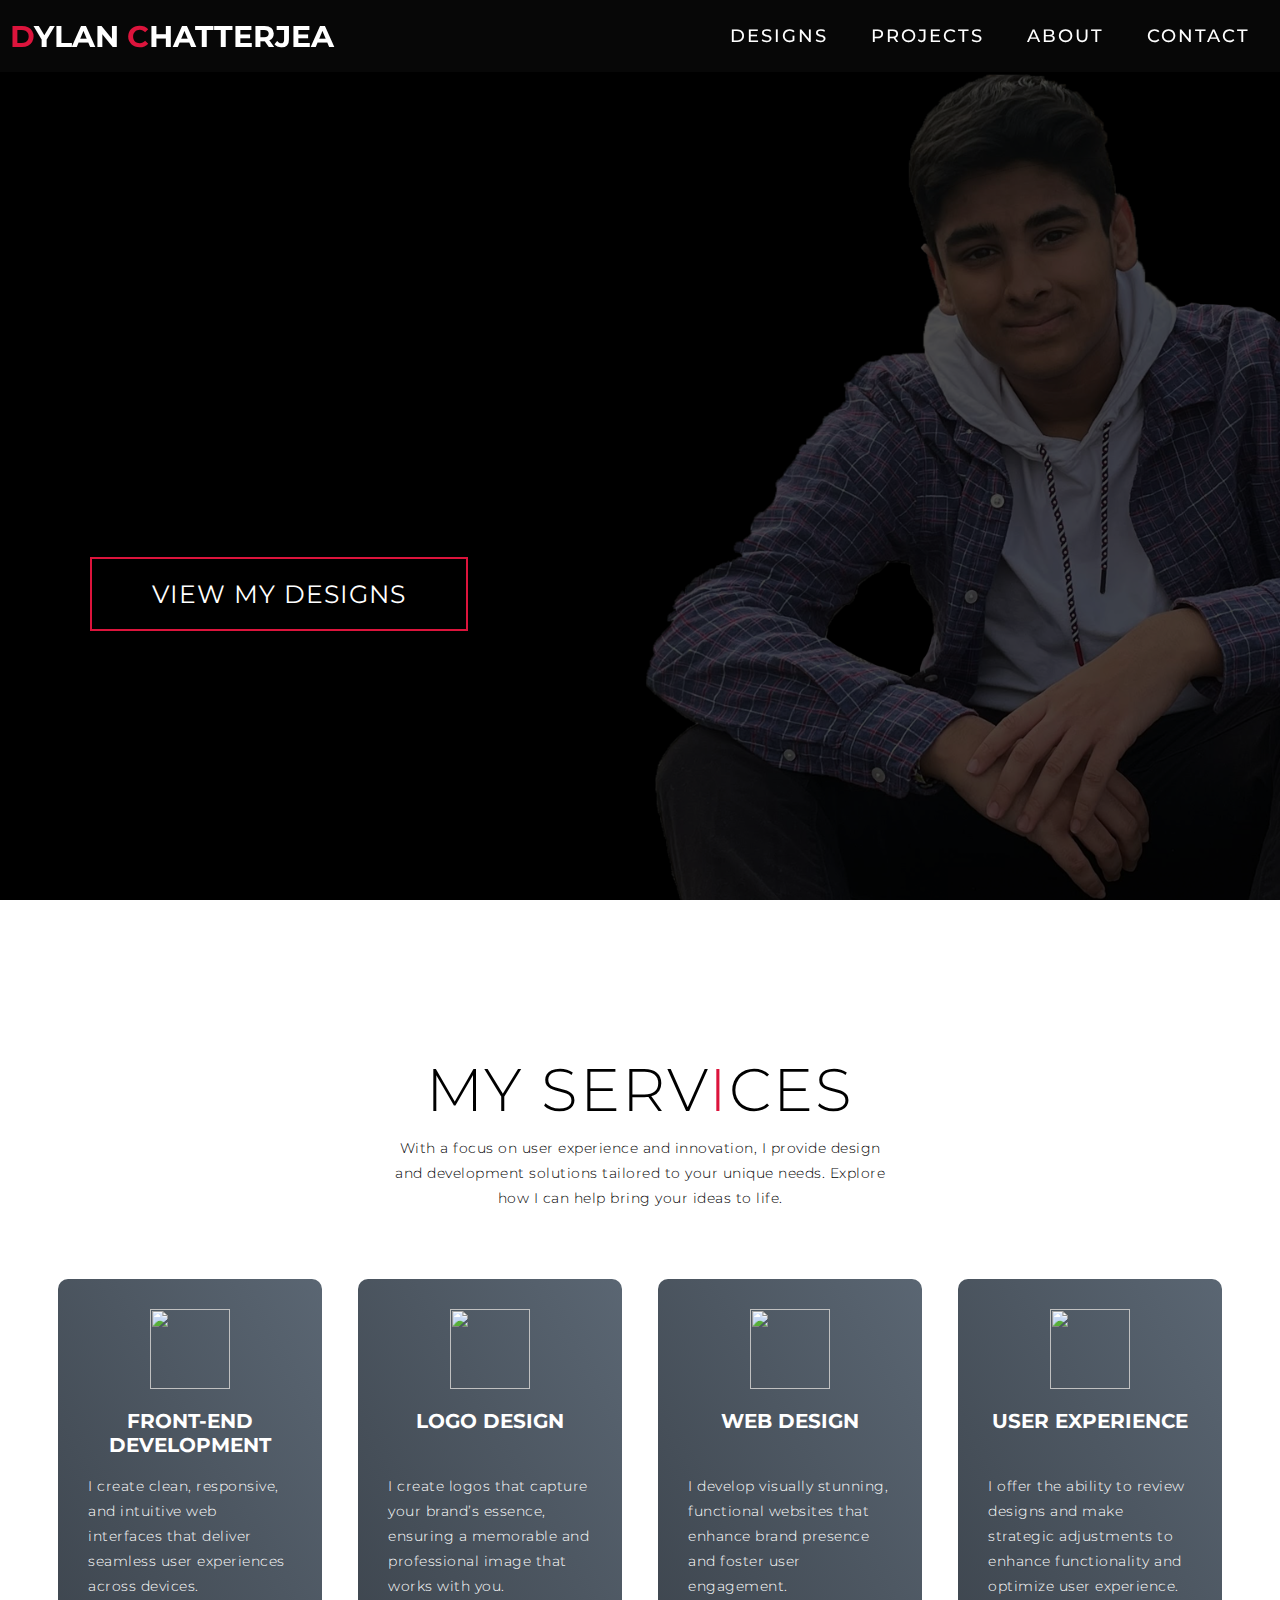
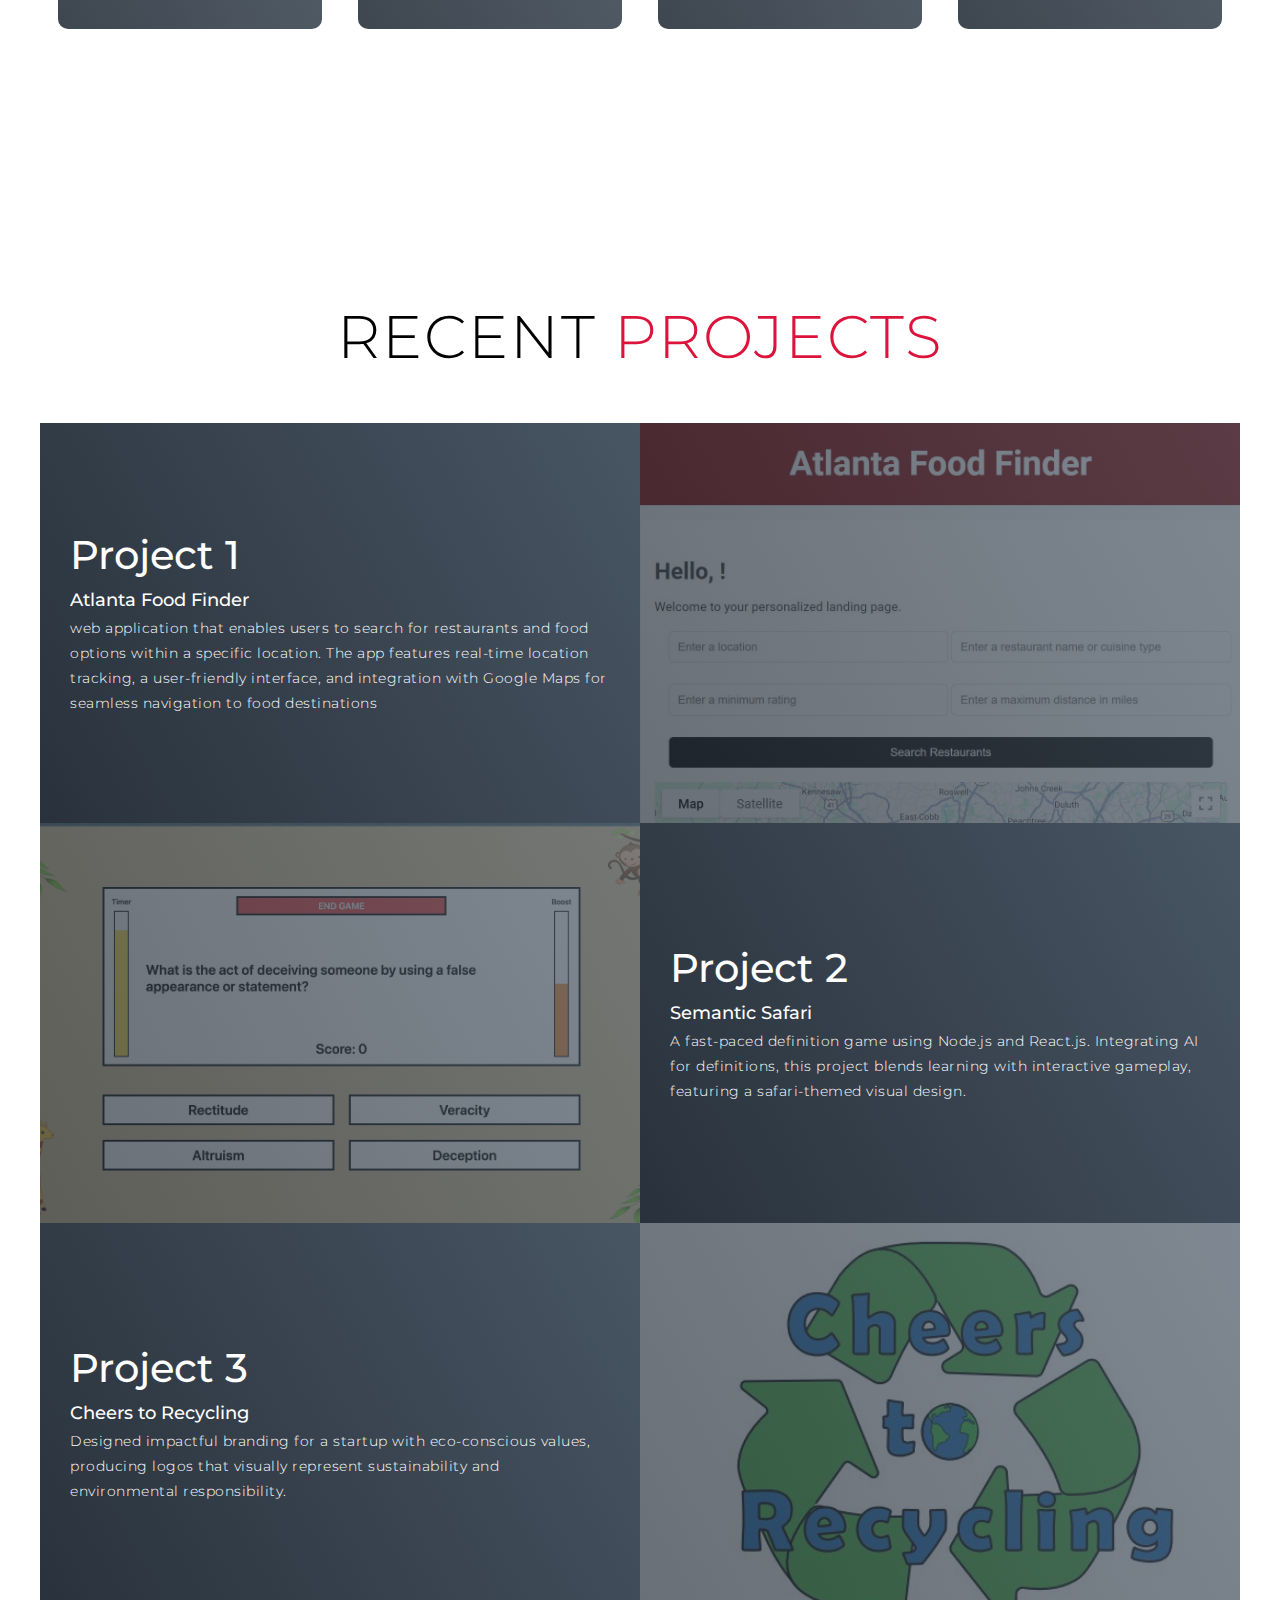
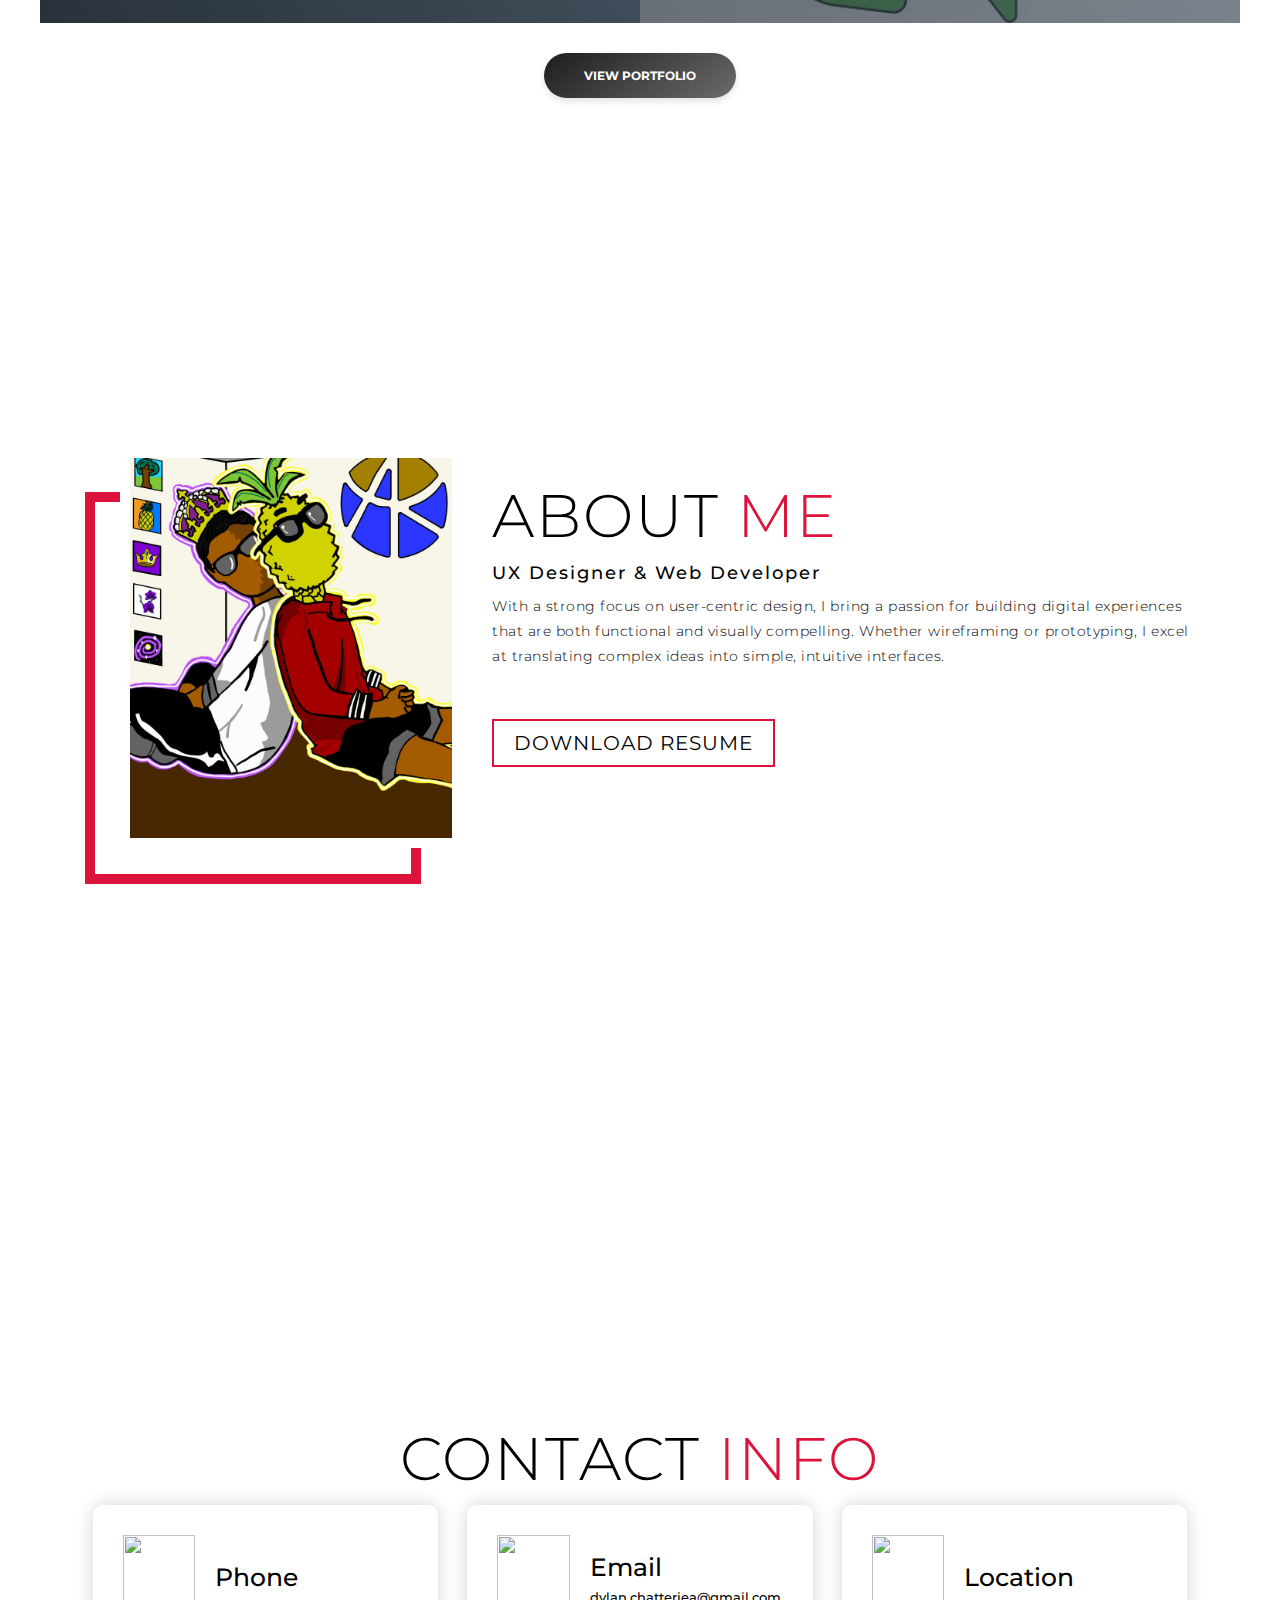
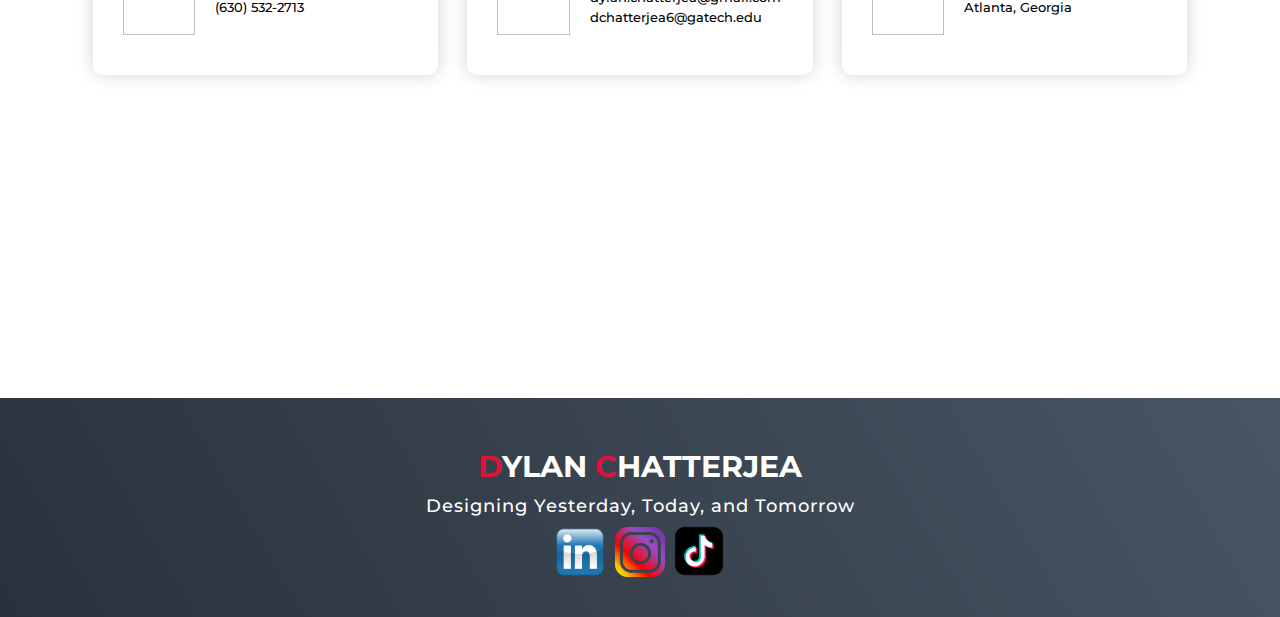
==== index.html @ 4c48ed21 "Add files via upload" ====
<!DOCTYPE html>
<html lang="en">

<head>
  <meta charset="UTF-8">
  <meta name="viewport" content="width=device-width, initial-scale=1.0">
  <link rel="stylesheet" href="style.css">
  <title>Dylan Chatterjea | UI Designer & Web Developer</title>
</head>

<body>
  <!-- Header -->
  <section id="header">
    <div class="header container">
      <div class="nav-bar">
        <div class="brand">
          <a href="#hero">
            <h1><span>D</span>ylan <span>C</span>hatterjea</h1>
          </a>
        </div>
        <div class="nav-list">
          <div class="head">
            <div class="bar"></div>
          </div>
          <ul>
            <li><a href="designs.html" data-after="Desgins">Designs</a></li>
            <li><a href="projects.html" data-after="Projects">Projects</a></li>
            <li><a href="about.html" data-after="About">About</a></li>
            <li><a href="contact.html" data-after="Contact">Contact</a></li>
          </ul>
        </div>
      </div>
    </div>
  </section>
  <!-- End Header -->

  <!-- Hero Section  -->
  <section id="hero">
  <div class="hero container">
    <div>
      <h1>Hi, I'm Dylan <span></span></h1>
      <h1>A UI Designer & <span></span></h1>
      <h1>Web Developer<span></span></h1>
      <!-- Updated button with the new link -->
      <a href="designs.html" type="button" class="cta">View My Designs</a>
    </div>
  </div>
</section>

  </section>
  <!-- End Hero Section -->

  <!-- Services Section -->
  <section id="services">
    <div class="services container">
      <div class="service-top">
        <h1 class="section-title">My Serv<span>i</span>ces</h1>
        <p>With a focus on user experience and innovation, I provide design and development solutions tailored to your unique needs. Explore how I can help bring your ideas to life.</p>
      </div>
      <div class="service-bottom">
        <div class="service-item">
          <div class="icon"><img src="https://img.icons8.com/bubbles/100/000000/services.png" /></div>
          <h2>Front-End Development</h2>
          <p>I create clean, responsive, and intuitive web interfaces that deliver seamless user experiences across devices.</p>
        </div>
        <div class="service-item">
          <div class="icon"><img src="https://img.icons8.com/bubbles/100/000000/services.png" /></div>
          <h2>Logo Design</h2>
          <p>I create logos that capture your brand’s essence, ensuring a memorable and professional image that works with you.</p>
        </div>
        <div class="service-item">
          <div class="icon"><img src="https://img.icons8.com/bubbles/100/000000/services.png" /></div>
          <h2>Web Design</h2>
          <p>I develop visually stunning, functional websites that enhance brand presence and foster user engagement.</p>
        </div>
        <div class="service-item">
          <div class="icon"><img src="https://img.icons8.com/bubbles/100/000000/services.png" /></div>
          <h2>User Experience</h2>
          <p>I offer the ability to review designs and make strategic adjustments to enhance functionality and optimize user experience.</p>
        </div>
      </div>
    </div>
  </section>
  <!-- End Services Section -->

  <!-- Projects Section -->
  <section id="projects">
    <div class="projects container">
      <div class="projects-header">
        <h1 class="section-title">Recent <span>Projects</span></h1>
      </div>
      <div class="all-projects">
        <div class="project-item">
          <div class="project-info">
            <h1>Project 1</h1>
            <h2>Atlanta Food Finder</h2>
            <p>web application that enables users to search for restaurants and food options within a specific location. The app features real-time location tracking, a user-friendly interface, and integration with Google Maps for seamless navigation to food destinations</p>
          </div>
          <div class="project-img">
            <img src="images\Atlanta Food Finder thumb.JPG" alt="Atlanta Food Finder">
          </div>
        </div>
        <div class="project-item">
          <div class="project-info">
            <h1>Project 2</h1>
            <h2>Semantic Safari</h2>
            <p>A fast-paced definition game using Node.js and React.js. Integrating AI for definitions, this project blends learning with interactive gameplay, featuring a safari-themed visual design.</p>
          </div>
          <div class="project-img">
            <img src="images/semanticsafari.jpg" alt="Semantic Safari">
          </div>
        </div>
        <div class="project-item">
          <div class="project-info">
            <h1>Project 3</h1>
            <h2>Cheers to Recycling</h2>
            <p>Designed impactful branding for a startup with eco-conscious values, producing logos that visually represent sustainability and environmental responsibility.</p>
          </div>
          <div class="project-img">
            <img src="images/cheers2recycling.JPG" alt="Recycling Logos">
          </div>
        </div>
<!-- Add button after the last project -->
<div class="view-portfolio-btn-container">
  <a href="projects.html" class="view-portfolio-btn">View Portfolio</a>
</div>

    </div>
  </section>
  <!-- End Projects Section -->

  <!-- About Section -->
  <section id="about">
    <div class="about container">
      <div class="col-left">
        <div class="about-img">
          <img src="images/about.jpg" alt="About Dylan">
        </div>
      </div>
      <div class="col-right">
        <h1 class="section-title">About <span>Me</span></h1>
        <h2>UX Designer & Web Developer</h2>
        <p>With a strong focus on user-centric design, I bring a passion for building digital experiences that are both functional and visually compelling. Whether wireframing or prototyping, I excel at translating complex ideas into simple, intuitive interfaces.</p>
        <a href="DylanChatterjea_Resume.pdf" class="cta">Download Resume</a>
      </div>
    </div>
  </section>
  <!-- End About Section -->

  <!-- Contact Section -->
  <section id="contact">
    <div class="contact container">
      <div>
        <h1 class="section-title">Contact <span>Info</span></h1>
      </div>
      <div class="contact-items">
        <div class="contact-item">
          <div class="icon"><img src="https://img.icons8.com/bubbles/100/000000/phone.png" /></div>
          <div class="contact-info">
            <h1>Phone</h1>
            <h2>(630) 532-2713</h2>
          </div>
        </div>
        <div class="contact-item">
          <div class="icon"><img src="https://img.icons8.com/bubbles/100/000000/new-post.png" /></div>
          <div class="contact-info">
            <h1>Email</h1>
            <h2>dylan.chatterjea@gmail.com</h2>
            <h2>dchatterjea6@gatech.edu</h2>
          </div>
        </div>
        <div class="contact-item">
          <div class="icon"><img src="https://img.icons8.com/bubbles/100/000000/map-marker.png" /></div>
          <div class="contact-info">
            <h1>Location</h1>
            <h2>Atlanta, Georgia</h2>
          </div>
        </div>
      </div>
    </div>
  </section>
  <!-- End Contact Section -->

  <!-- Footer -->
  <section id="footer">
    <div class="footer container">
      <div class="brand">
        <h1><span>D</span>ylan <span>C</span>hatterjea</h1>
      </div>
      <h2>Designing Yesterday, Today, and Tomorrow</h2>
      <div class="social-icon">
        <div class="social-item">
          <a href="https://www.linkedin.com/in/dylan-chatterjea/"><img src="images\linkedin.png" alt="LinkedIn"></a>
        </div>
        <div class="social-item">
          <a href="https://www.instagram.com/dychatt05/"><img src="images\insta.png" alt="Instagram"></a>
        </div>
        <div class="social-item">
          <a href="https://www.tiktok.com/@dylandrawsdoodles/"><img src="images\tiktok.webp" alt="Tiktok"/></a>
        </div>
      </div>
    </div>
  </section>
  <!-- End Footer -->
  <script src="./app.js"></script>
</body>

</html>
---- style.css ----
@import 'https://fonts.googleapis.com/css?family=Montserrat:300, 400, 700&display=swap';
* {
	padding: 0;
	margin: 0;
	box-sizing: border-box;
}
html {
	font-size: 10px;
	font-family: 'Montserrat', sans-serif;
	scroll-behavior: smooth;
}
a {
	text-decoration: none;
}
.container {
	min-height: 100vh;
	width: 100%;
	display: flex;
	align-items: center;
	justify-content: center;
}
img {
	height: 100%;
	width: 100%;
	object-fit: cover;
}
p {
	color: black;
	font-size: 1.4rem;
	margin-top: 5px;
	line-height: 2.5rem;
	font-weight: 300;
	letter-spacing: 0.05rem;
}
.section-title {
	font-size: 4rem;
	font-weight: 300;
	color: black;
	margin-bottom: 10px;
	text-transform: uppercase;
	letter-spacing: 0.2rem;
	text-align: center;
}
.section-title span {
	color: crimson;
}

.cta {
	display: inline-block;
	padding: 10px 30px;
	color: white;
	background-color: transparent;
	border: 2px solid crimson;
	font-size: 2rem;
	text-transform: uppercase;
	letter-spacing: 0.1rem;
	margin-top: 30px;
	transition: 0.3s ease;
	transition-property: background-color, color;
}
.cta:hover {
	color: white;
	background-color: crimson;
}
.brand h1 {
	font-size: 3rem;
	text-transform: uppercase;
	color: white;
}
.brand h1 span {
	color: crimson;
}

/* Header section */
#header {
	position: fixed;
	z-index: 1000;
	left: 0;
	top: 0;
	width: 100vw;
	height: auto;
}
#header .header {
	min-height: 8vh;
	background-color: rgba(31, 30, 30, 0.24);
	transition: 0.3s ease background-color;
}
#header .nav-bar {
	display: flex;
	align-items: center;
	justify-content: space-between;
	width: 100%;
	height: 100%;
	max-width: 1300px;
	padding: 0 10px;
}
#header .nav-list ul {
	list-style: none;
	position: absolute;
	background-color: rgb(31, 30, 30);
	width: 100vw;
	height: 100vh;
	left: 100%;
	top: 0;
	display: flex;
	flex-direction: column;
	justify-content: center;
	align-items: center;
	z-index: 1;
	overflow-x: hidden;
	transition: 0.5s ease left;
}
#header .nav-list ul.active {
	left: 0%;
}
#header .nav-list ul a {
	font-size: 2.5rem;
	font-weight: 500;
	letter-spacing: 0.2rem;
	text-decoration: none;
	color: white;
	text-transform: uppercase;
	padding: 20px;
	display: block;
}
#header .nav-list ul a::after {
	content: attr(data-after);
	position: absolute;
	top: 50%;
	left: 50%;
	transform: translate(-50%, -50%) scale(0);
	color: rgba(240, 248, 255, 0.021);
	font-size: 13rem;
	letter-spacing: 50px;
	z-index: -1;
	transition: 0.3s ease letter-spacing;
}
#header .nav-list ul li:hover a::after {
	transform: translate(-50%, -50%) scale(1);
	letter-spacing: initial;
}
#header .nav-list ul li:hover a {
	color: crimson;
}
#header .hamburger {
	height: 60px;
	width: 60px;
	display: inline-block;
	border: 3px solid white;
	border-radius: 50%;
	position: relative;
	display: flex;
	align-items: center;
	justify-content: center;
	z-index: 100;
	cursor: pointer;
	transform: scale(0.8);
	margin-right: 20px;
}
#header .hamburger:after {
	position: absolute;
	content: '';
	height: 100%;
	width: 100%;
	border-radius: 50%;
	border: 3px solid white;
	animation: hamburger_puls 1s ease infinite;
}
#header .hamburger .bar {
	height: 2px;
	width: 30px;
	position: relative;
	background-color: white;
	z-index: -1;
}
#header .hamburger .bar::after,
#header .hamburger .bar::before {
	content: '';
	position: absolute;
	height: 100%;
	width: 100%;
	left: 0;
	background-color: white;
	transition: 0.3s ease;
	transition-property: top, bottom;
}
#header .hamburger .bar::after {
	top: 8px;
}
#header .hamburger .bar::before {
	bottom: 8px;
}
#header .hamburger.active .bar::before {
	bottom: 0;
}
#header .hamburger.active .bar::after {
	top: 0;
}
/* End Header section */

/* Hero Section */
#hero {
    width: 100%;
    height: 100vh;
	background-image: url(images/background.png);
	background-size: cover;
	background-position: top center;
	position: relative;
	z-index: 1;
}
#hero::after {
	content: '';
	position: absolute;
	left: 0;
	top: 0;
	height: 100%;
	width: 100%;
	background-color: black;
	opacity: 0.7;
	z-index: -1;
}
#hero .hero {
	max-width: 1200px;
	margin: 0 auto;
	padding: 0 50px;
	justify-content: flex-start;
}
#hero h1 {
	display: block;
	width: fit-content;
	font-size: 4rem;
	position: relative;
	color: transparent;
	animation: text_reveal 0.5s ease forwards;
	animation-delay: 1s;
}
#hero h1:nth-child(1) {
	animation-delay: 1s;
}
#hero h1:nth-child(2) {
	animation-delay: 2s;
}
#hero h1:nth-child(3) {
	animation: text_reveal_name 0.5s ease forwards;
	animation-delay: 3s;
}
#hero h1 span {
	position: absolute;
	top: 0;
	left: 0;
	height: 100%;
	width: 0;
	background-color: crimson;
	animation: text_reveal_box 1s ease;
	animation-delay: 0.5s;
}
#hero h1:nth-child(1) span {
	animation-delay: 0.5s;
}
#hero h1:nth-child(2) span {
	animation-delay: 1.5s;
}
#hero h1:nth-child(3) span {
	animation-delay: 2.5s;
}

/* End Hero Section */

/* Services Section */
#services .services {
	flex-direction: column;
	text-align: center;
	max-width: 1500px;
	margin: 0 auto;
	padding: 100px 0;
}
#services .service-top {
	max-width: 500px;
	margin: 0 auto;
}
#services .service-bottom {
	display: flex;
	align-items: center;
	justify-content: center;
	flex-wrap: wrap;
	margin-top: 50px;
}
#services .service-item {
	flex-basis: 80%;
	display: flex;
	align-items: flex-start;
	justify-content: center;
	flex-direction: column;
	padding: 30px;
	border-radius: 10px;
	background-image: url(./img/img-1.png);
	background-size: cover;
	margin: 10px 5%;
	position: relative;
	z-index: 1;
	overflow: hidden;
}
#services .service-item::after {
	content: '';
	position: absolute;
	left: 0;
	top: 0;
	height: 100%;
	width: 100%;
	background-image: linear-gradient(60deg, #29323c 0%, #485563 100%);
	opacity: 0.9;
	z-index: -1;
}
#services .service-bottom .icon {
	height: 80px;
	width: 80px;
	margin-bottom: 20px;
}
#services .service-item h2 {
	font-size: 2rem;
	color: white;
	margin-bottom: 10px;
	text-transform: uppercase;
}
#services .service-item p {
	color: white;
	text-align: left;
}
/* End Services Section */

/* Projects section */
#projects .projects {
	flex-direction: column;
	max-width: 1200px;
	margin: 0 auto;
	padding: 100px 0;
}
#projects .projects-header h1 {
	margin-bottom: 50px;
}
#projects .all-projects {
	display: flex;
	align-items: center;
	justify-content: center;
	flex-direction: column;
}
#projects .project-item {
	display: flex;
	align-items: center;
	justify-content: center;
	flex-direction: column;
	width: 80%;
	margin: 20px auto;
	overflow: hidden;
	border-radius: 10px;
}
#projects .project-info {
	padding: 30px;
	flex-basis: 50%;
	height: 100%;
	display: flex;
	align-items: flex-start;
	justify-content: center;
	flex-direction: column;
	background-image: linear-gradient(60deg, #29323c 0%, #485563 100%);
	color: white;
}
#projects .project-info h1 {
	font-size: 4rem;
	font-weight: 500;
}
#projects .project-info h2 {
	font-size: 1.8rem;
	font-weight: 500;
	margin-top: 10px;
}
#projects .project-info p {
	color: white;
}
#projects .project-img {
	flex-basis: 50%;
	height: 300px;
	overflow: hidden;
	position: relative;
}
#projects .project-img:after {
	content: '';
	position: absolute;
	left: 0;
	top: 0;
	height: 100%;
	width: 100%;
	background-image: linear-gradient(60deg, #29323c 0%, #485563 100%);
	opacity: 0.7;
}
#projects .project-img img {
	transition: 0.3s ease transform;
}
#projects .project-item:hover .project-img img {
	transform: scale(1.1);
}
/* Styling for the "View Portfolio" button */
.view-portfolio-btn-container {
	text-align: center;
	margin: 30px auto 0;  /* Reduced margin between button and About Me section */
  }
  
  .view-portfolio-btn {
	display: inline-block;
	padding: 15px 40px;
	background: linear-gradient(145deg, #1e1d1d, #6b6b6b);  /* Gradient background */
	color: white;
	text-transform: uppercase;
	font-size: 1.2rem;
	font-weight: bold;
	border-radius: 50px;
	border: none;  /* Removed border */
	text-decoration: none;
	transition: background-color 0.3s ease, transform 0.3s ease, box-shadow 0.3s ease;  /* Smooth transition */
	box-shadow: 0 4px 6px rgba(0, 0, 0, 0.1);  /* Subtle shadow */
  }
  
  .view-portfolio-btn:hover {
	background: linear-gradient(145deg, #490d0d, #d71b1b);  /* Hover gradient */
	transform: scale(1.05);  /* Slight scaling on hover */
	box-shadow: 0 8px 10px rgba(0, 0, 0, 0.2);  /* Stronger shadow on hover */
  }
  
  .view-portfolio-btn:focus {
	outline: none;  /* Remove default focus outline */
  }


/* End Projects section */

/* About Section */
#about .about {
	flex-direction: column-reverse;
	text-align: center;
	max-width: 1200px;
	margin: 0 auto;
	padding: 100px 20px;
}
#about .col-left {
	width: 250px;
	height: 360px;
}
#about .col-right {
	width: 100%;
}
#about .col-right h2 {
	font-size: 1.8rem;
	font-weight: 500;
	letter-spacing: 0.2rem;
	margin-bottom: 10px;
}
#about .col-right p {
	margin-bottom: 20px;
}
#about .col-right .cta {
	color: black;
	margin-bottom: 50px;
	padding: 10px 20px;
	font-size: 2rem;
}
#about .col-left .about-img {
	height: 100%;
	width: 100%;
	position: relative;
	border: 10px solid white;
}
#about .col-left .about-img::after {
	content: '';
	position: absolute;
	left: -33px;
	top: 19px;
	height: 98%;
	width: 98%;
	border: 7px solid crimson;
	z-index: -1;
}
/* End About Section */

/* contact Section */
#contact .contact {
	flex-direction: column;
	max-width: 1200px;
	margin: 0 auto;
	width: 90%;
}
#contact .contact-items {
	/* max-width: 400px; */
	width: 100%;
}
#contact .contact-item {
	width: 80%;
	padding: 20px;
	text-align: center;
	border-radius: 10px;
	padding: 30px;
	margin: 30px;
	display: flex;
	justify-content: center;
	align-items: center;
	flex-direction: column;
	box-shadow: 0px 0px 18px 0 #0000002c;
	transition: 0.3s ease box-shadow;
}
#contact .contact-item:hover {
	box-shadow: 0px 0px 5px 0 #0000002c;
}
#contact .icon {
	width: 70px;
	margin: 0 auto;
	margin-bottom: 10px;
}
#contact .contact-info h1 {
	font-size: 2.5rem;
	font-weight: 500;
	margin-bottom: 5px;
}
#contact .contact-info h2 {
	font-size: 1.3rem;
	line-height: 2rem;
	font-weight: 500;
}
/*End contact Section */

/* Footer */
#footer {
	background-image: linear-gradient(60deg, #29323c 0%, #485563 100%);
}
#footer .footer {
	min-height: 200px;
	flex-direction: column;
	padding-top: 50px;
	padding-bottom: 10px;
}
#footer h2 {
	color: white;
	font-weight: 500;
	font-size: 1.8rem;
	letter-spacing: 0.1rem;
	margin-top: 10px;
	margin-bottom: 10px;
}
#footer .social-icon {
	display: flex;
	margin-bottom: 30px;
}
#footer .social-item {
	height: 50px;
	width: 50px;
	margin: 0 5px;
}

.social-item img {
    height: 50px;
    width: 50px;
    object-fit: contain;
}

.social-item a[href*="tiktok"] img {
    width: 80px;
	height: 80px;
	margin-top: -16px;
    margin-left: -16px;
}


#footer .social-item:hover img {
	filter: grayscale(0);
}
#footer p {
	color: white;
	font-size: 1.3rem;
}
/* End Footer */

/* Keyframes */
@keyframes hamburger_puls {
	0% {
		opacity: 1;
		transform: scale(1);
	}
	100% {
		opacity: 0;
		transform: scale(1.4);
	}
}
@keyframes text_reveal_box {
	50% {
		width: 100%;
		left: 0;
	}
	100% {
		width: 0;
		left: 100%;
	}
}
@keyframes text_reveal {
	100% {
		color: white;
	}
}
@keyframes text_reveal_name {
	100% {
		color: crimson;
		font-weight: 500;
	}
}
/* End Keyframes */

/* Media Query For Tablet */
@media only screen and (min-width: 768px) {
	.cta {
		font-size: 2.5rem;
		padding: 20px 60px;
	}
	h1.section-title {
		font-size: 6rem;
	}

	/* Hero */
	#hero h1 {
		font-size: 7rem;
	}
	/* End Hero */

	/* Services Section */
#services .services {
	flex-direction: column;
	text-align: center;
	max-width: 1500px;
	margin: 0 auto;
	padding: 100px 0;
}

#services .service-top {
	max-width: 500px;
	margin: 0 auto;
}

#services .service-bottom {
	display: flex;
	align-items: center;
	justify-content: center;
	flex-wrap: wrap;
	margin-top: 50px;
}

#services .service-item {
	flex-basis: 22%; /* Equal space for each service item */
	display: flex;
	flex-direction: column; /* Arrange content vertically */
	align-items: center;
	justify-content: flex-start; /* Align content to the top */
	height: 350px; /* Fixed height for all service items */
	max-width: 300px; /* Set a max-width */
	padding: 30px;
	border-radius: 10px;
	background-image: url(./img/img-1.png); /* Set a background image */
	background-size: cover;
	background-position: center;
	margin: 10px;
	position: relative;
	z-index: 1;
	overflow: hidden;
}

#services .service-item::after {
	content: '';
	position: absolute;
	left: 0;
	top: 0;
	height: 100%;
	width: 100%;
	background-image: linear-gradient(60deg, #29323c 0%, #485563 100%);
	opacity: 0.9;
	z-index: -1;
}

#services .service-bottom .icon {
	height: 80px;
	width: 80px;
	margin-bottom: 20px;
}

#services .service-item h2 {
	font-size: 2rem;
	color: white;
	margin-bottom: 10px;
	text-transform: uppercase;
}

#services .service-item p {
	color: white;
	text-align: left;
	margin-top: auto; /* Ensure the text is positioned at the bottom */
}

/* Ensure all service items adjust on mobile */
@media only screen and (max-width: 768px) {
	#services .service-item {
		flex-basis: 45%;
		max-width: 100%;
		height: auto; /* Let the height adjust for mobile */
	}
}

	/* End Services Section */

	/* Project */
	#projects .project-item {
		flex-direction: row;
	}
	#projects .project-item:nth-child(even) {
		flex-direction: row-reverse;
	}
	#projects .project-item {
		height: 400px;
		margin: 0;
		width: 100%;
		border-radius: 0;
	}
	#projects .all-projects .project-info {
		height: 100%;
	}
	#projects .all-projects .project-img {
		height: 100%;
	}
	/* End Project */

	/* About */
	#about .about {
		flex-direction: row;
	}
	#about .col-left {
		width: 600px;
		height: 400px;
		padding-left: 60px;
	}
	#about .about .col-left .about-img::after {
		left: -45px;
		top: 34px;
		height: 98%;
		width: 98%;
		border: 10px solid crimson;
	}
	#about .col-right {
		text-align: left;
		padding: 30px;
	}
	#about .col-right h1 {
		text-align: left;
	}
	/* End About */

	/* contact  */
	#contact .contact {
		flex-direction: column;
		padding: 100px 0;
		align-items: center;
		justify-content: center;
		min-width: 20vh;
	}
	#contact .contact-items {
		width: 100%;
		display: flex;
		flex-direction: row;
		justify-content: space-evenly;
		margin: 0;
	}
	#contact .contact-item {
		width: 30%;
		margin: 0;
		flex-direction: row;
	}
	#contact .contact-item .icon {
		height: 100px;
		width: 100px;
	}
	#contact .contact-item .icon img {
		object-fit: contain;
	}
	#contact .contact-item .contact-info {
		width: 100%;
		text-align: left;
		padding-left: 20px;
	}
	/* End contact  */
}
/* End Media Query For Tablet */

/* Media Query For Desktop */
@media only screen and (min-width: 1200px) {
	/* header */
	#header .hamburger {
		display: none;
	}
	#header .nav-list ul {
		position: initial;
		display: block;
		height: auto;
		width: fit-content;
		background-color: transparent;
	}
	#header .nav-list ul li {
		display: inline-block;
	}
	#header .nav-list ul li a {
		font-size: 1.8rem;
	}
	#header .nav-list ul a:after {
		display: none;
	}
	/* End header */

	#services .service-bottom .service-item {
		flex-basis: 22%;
		margin: 1.5%;
	}
}
/* End  Media Query For Desktop */
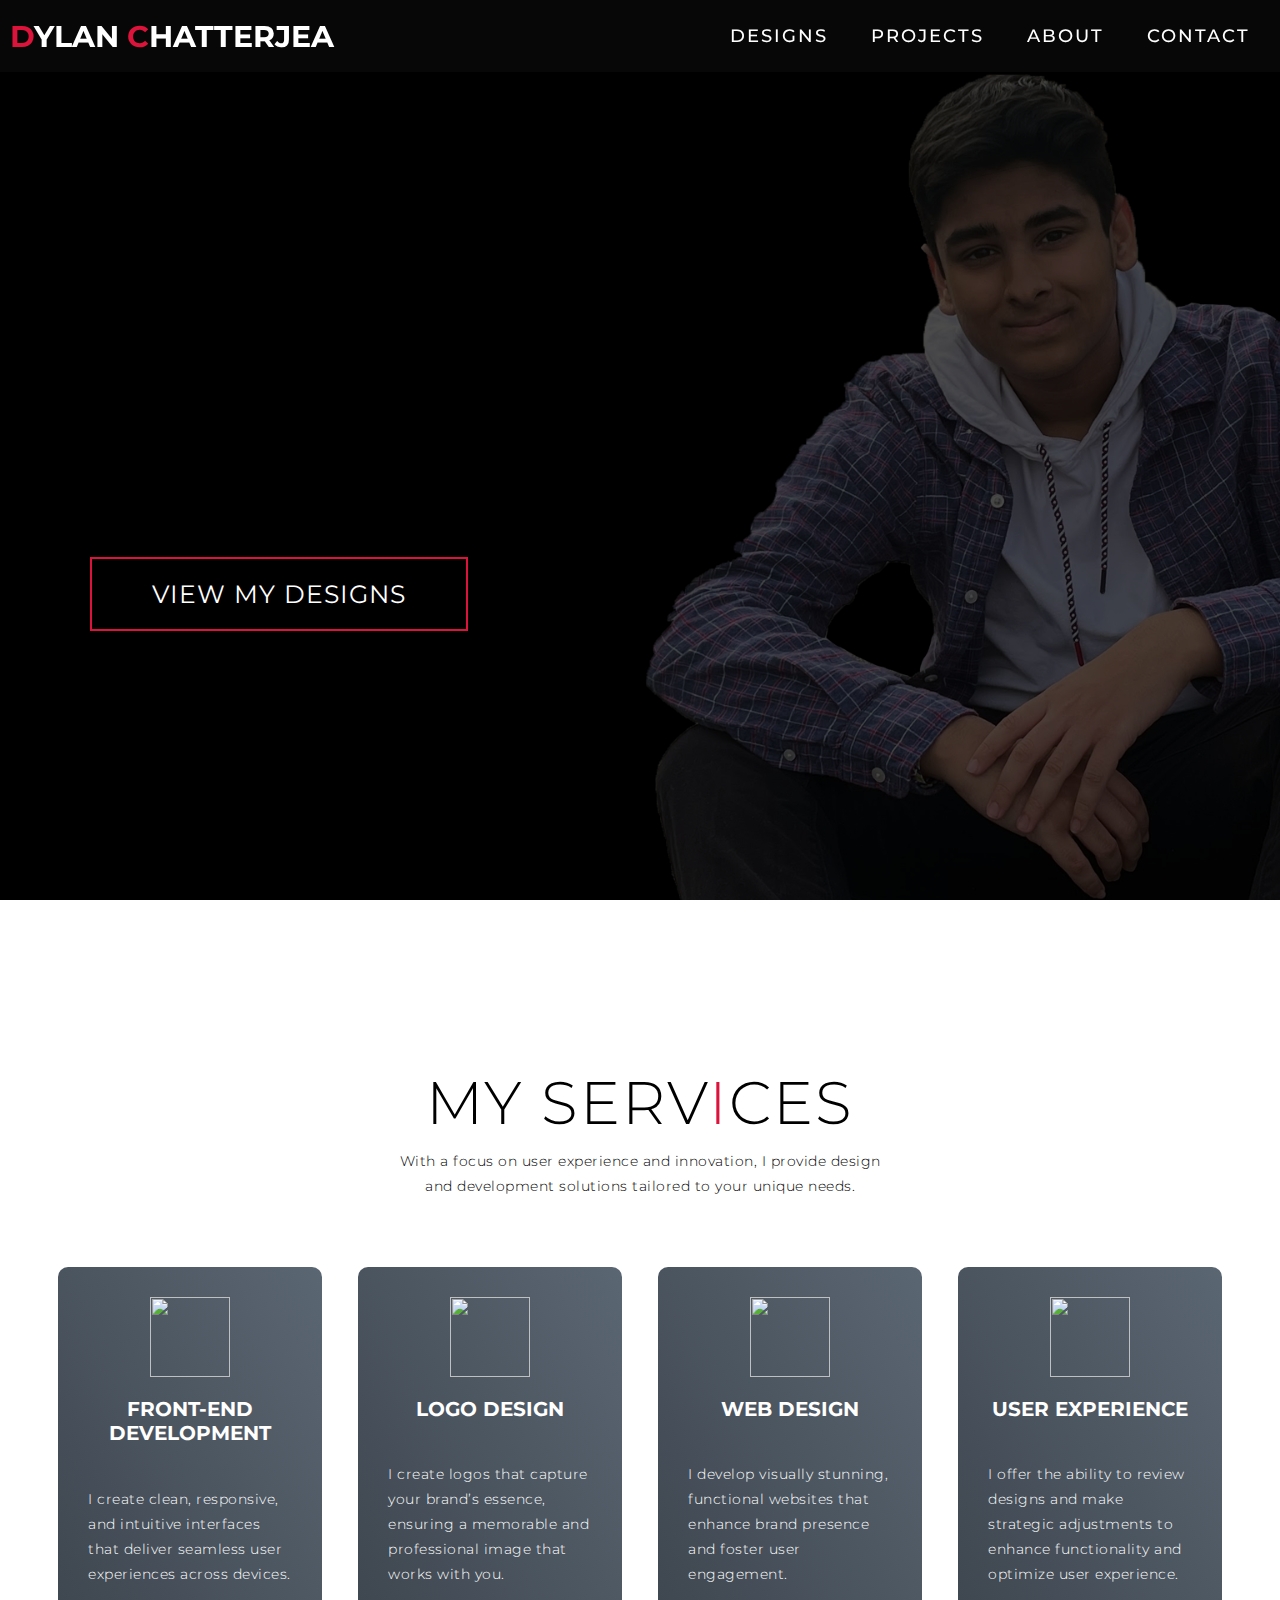
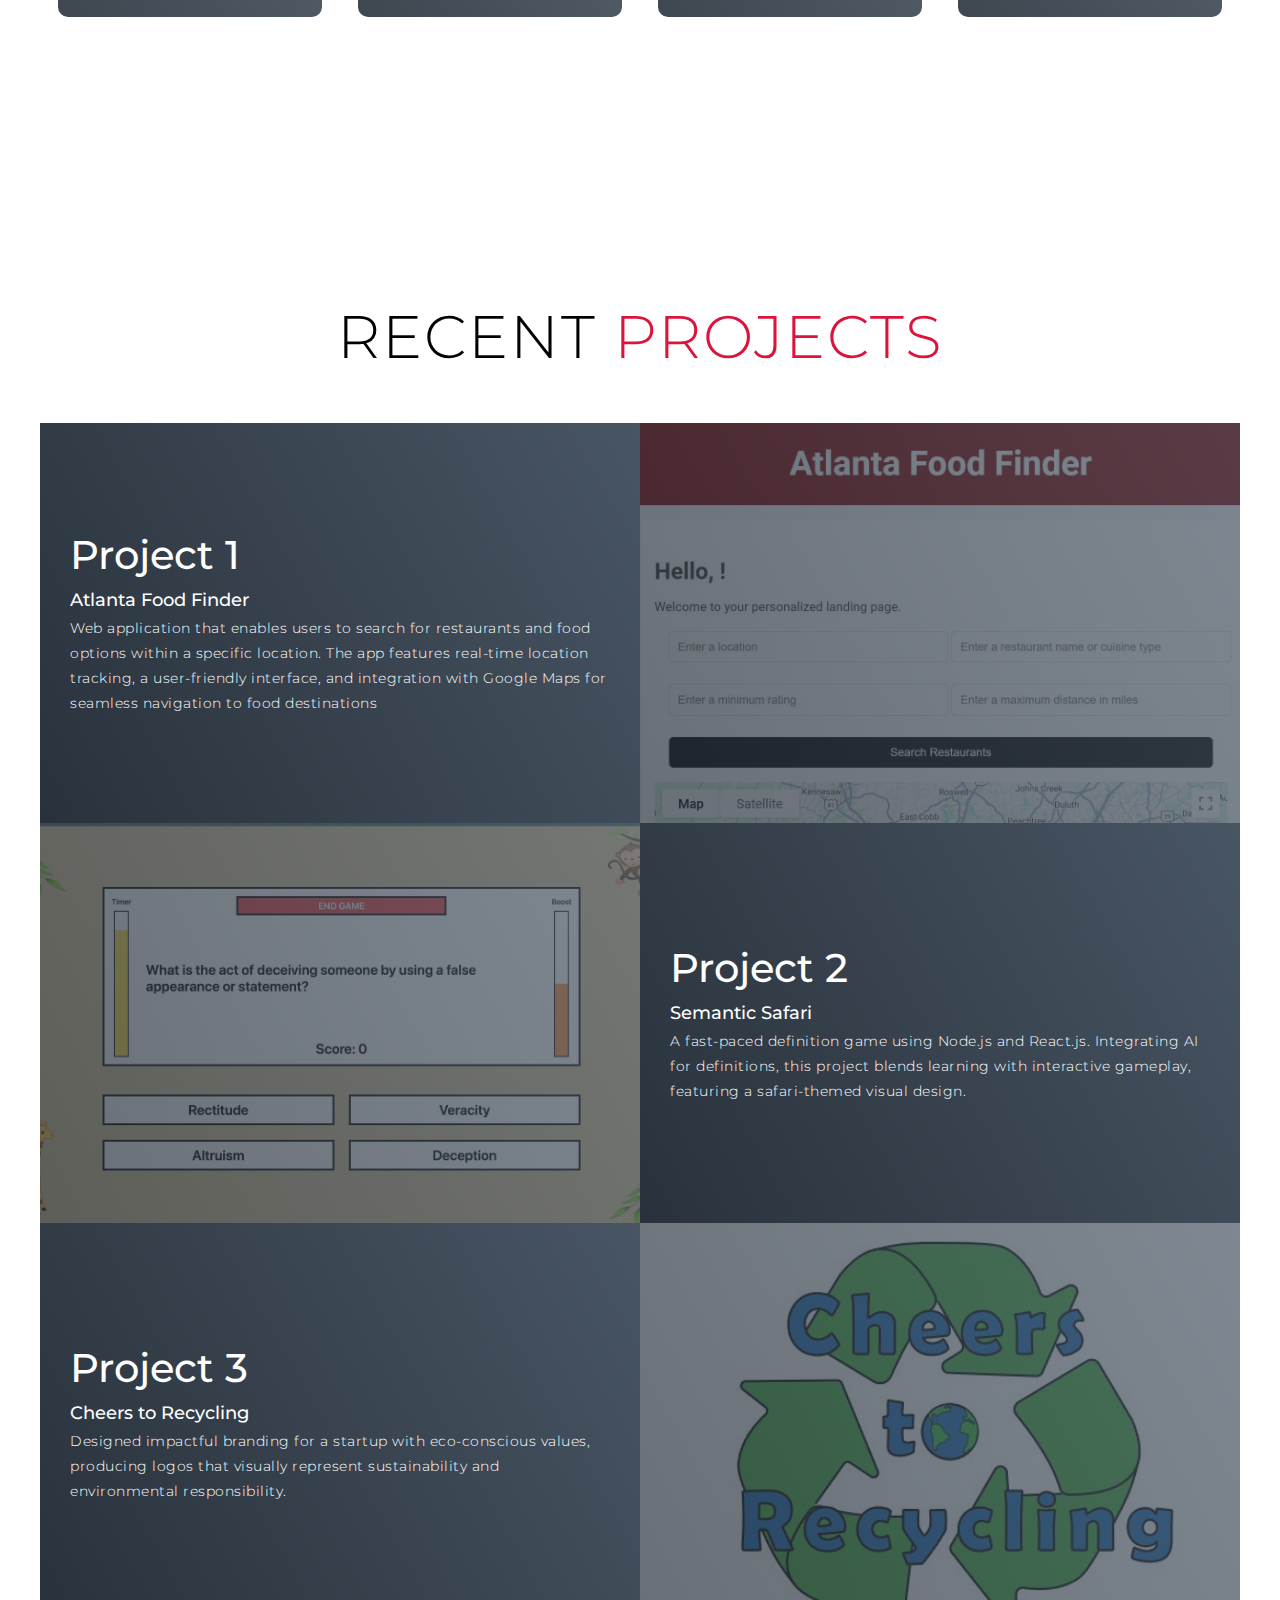
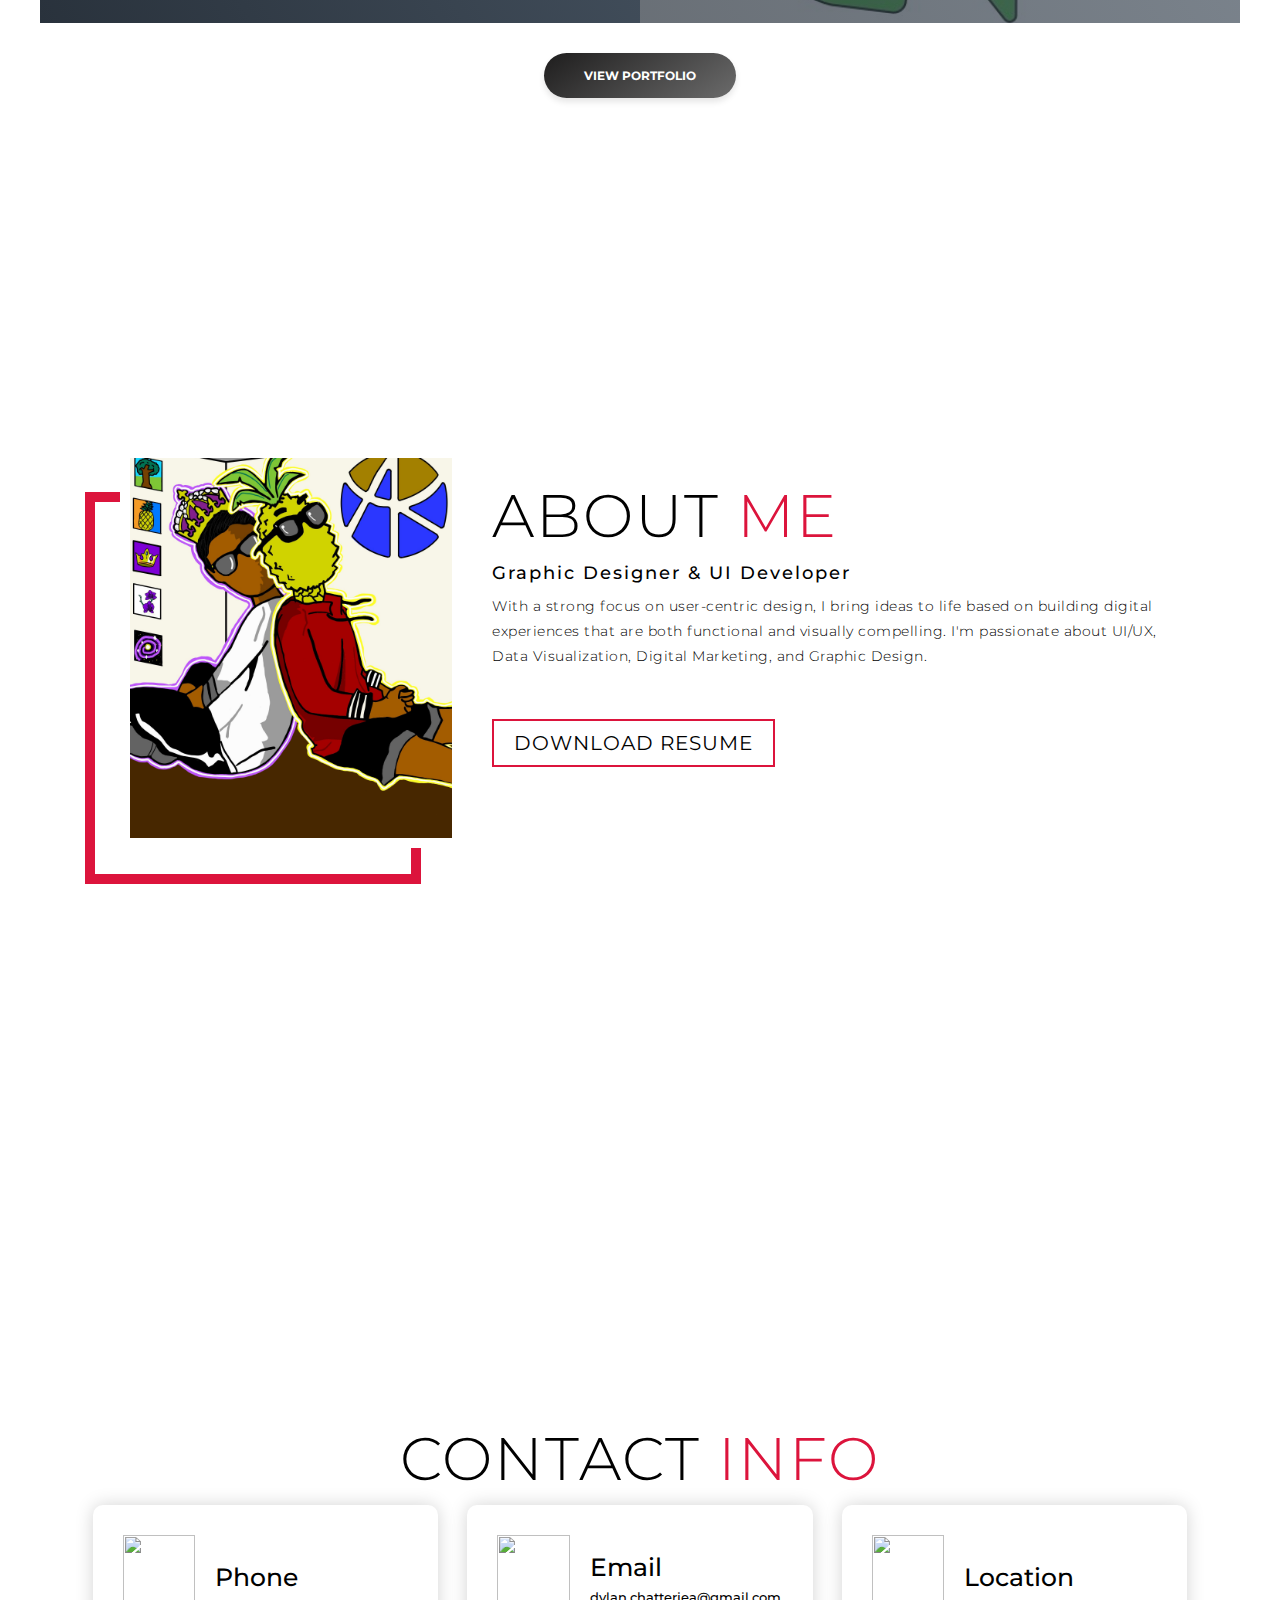
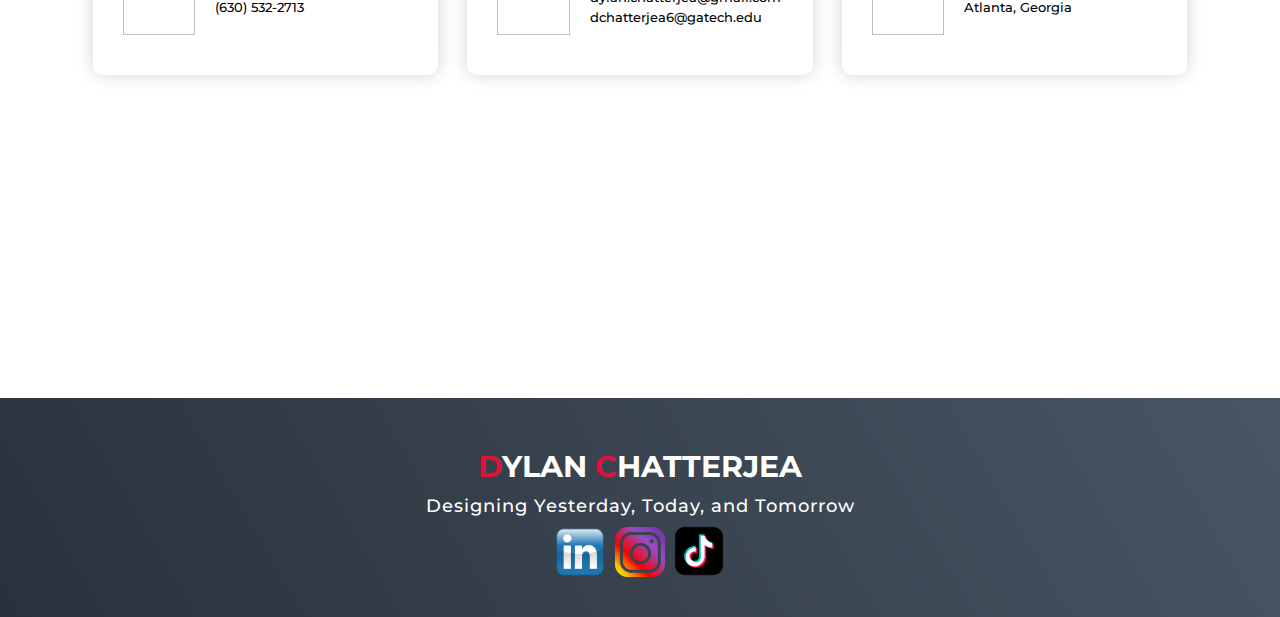
==== commit a9fa266c: "Update index.html" ====
--- a/index.html
+++ b/index.html
@@ -5,7 +5,7 @@
   <meta charset="UTF-8">
   <meta name="viewport" content="width=device-width, initial-scale=1.0">
   <link rel="stylesheet" href="style.css">
-  <title>Dylan Chatterjea | UI Designer & Web Developer</title>
+  <title>Dylan Chatterjea | Graphic Designer & UI Developer</title>
 </head>
 
 <body>
@@ -55,13 +55,13 @@
     <div class="services container">
       <div class="service-top">
         <h1 class="section-title">My Serv<span>i</span>ces</h1>
-        <p>With a focus on user experience and innovation, I provide design and development solutions tailored to your unique needs. Explore how I can help bring your ideas to life.</p>
+        <p>With a focus on user experience and innovation, I provide design and development solutions tailored to your unique needs.</p>
       </div>
       <div class="service-bottom">
         <div class="service-item">
           <div class="icon"><img src="https://img.icons8.com/bubbles/100/000000/services.png" /></div>
           <h2>Front-End Development</h2>
-          <p>I create clean, responsive, and intuitive web interfaces that deliver seamless user experiences across devices.</p>
+          <p>I create clean, responsive, and intuitive interfaces that deliver seamless user experiences across devices.</p>
         </div>
         <div class="service-item">
           <div class="icon"><img src="https://img.icons8.com/bubbles/100/000000/services.png" /></div>
@@ -94,7 +94,7 @@
           <div class="project-info">
             <h1>Project 1</h1>
             <h2>Atlanta Food Finder</h2>
-            <p>web application that enables users to search for restaurants and food options within a specific location. The app features real-time location tracking, a user-friendly interface, and integration with Google Maps for seamless navigation to food destinations</p>
+            <p>Web application that enables users to search for restaurants and food options within a specific location. The app features real-time location tracking, a user-friendly interface, and integration with Google Maps for seamless navigation to food destinations</p>
           </div>
           <div class="project-img">
             <img src="images\Atlanta Food Finder thumb.JPG" alt="Atlanta Food Finder">
@@ -139,8 +139,8 @@
       </div>
       <div class="col-right">
         <h1 class="section-title">About <span>Me</span></h1>
-        <h2>UX Designer & Web Developer</h2>
-        <p>With a strong focus on user-centric design, I bring a passion for building digital experiences that are both functional and visually compelling. Whether wireframing or prototyping, I excel at translating complex ideas into simple, intuitive interfaces.</p>
+        <h2>Graphic Designer & UI Developer</h2>
+        <p>With a strong focus on user-centric design, I bring ideas to life based on building digital experiences that are both functional and visually compelling. I'm passionate about UI/UX, Data Visualization, Digital Marketing, and Graphic Design. </p>
         <a href="DylanChatterjea_Resume.pdf" class="cta">Download Resume</a>
       </div>
     </div>
@@ -205,4 +205,4 @@
   <script src="./app.js"></script>
 </body>
 
-</html>+</html>
